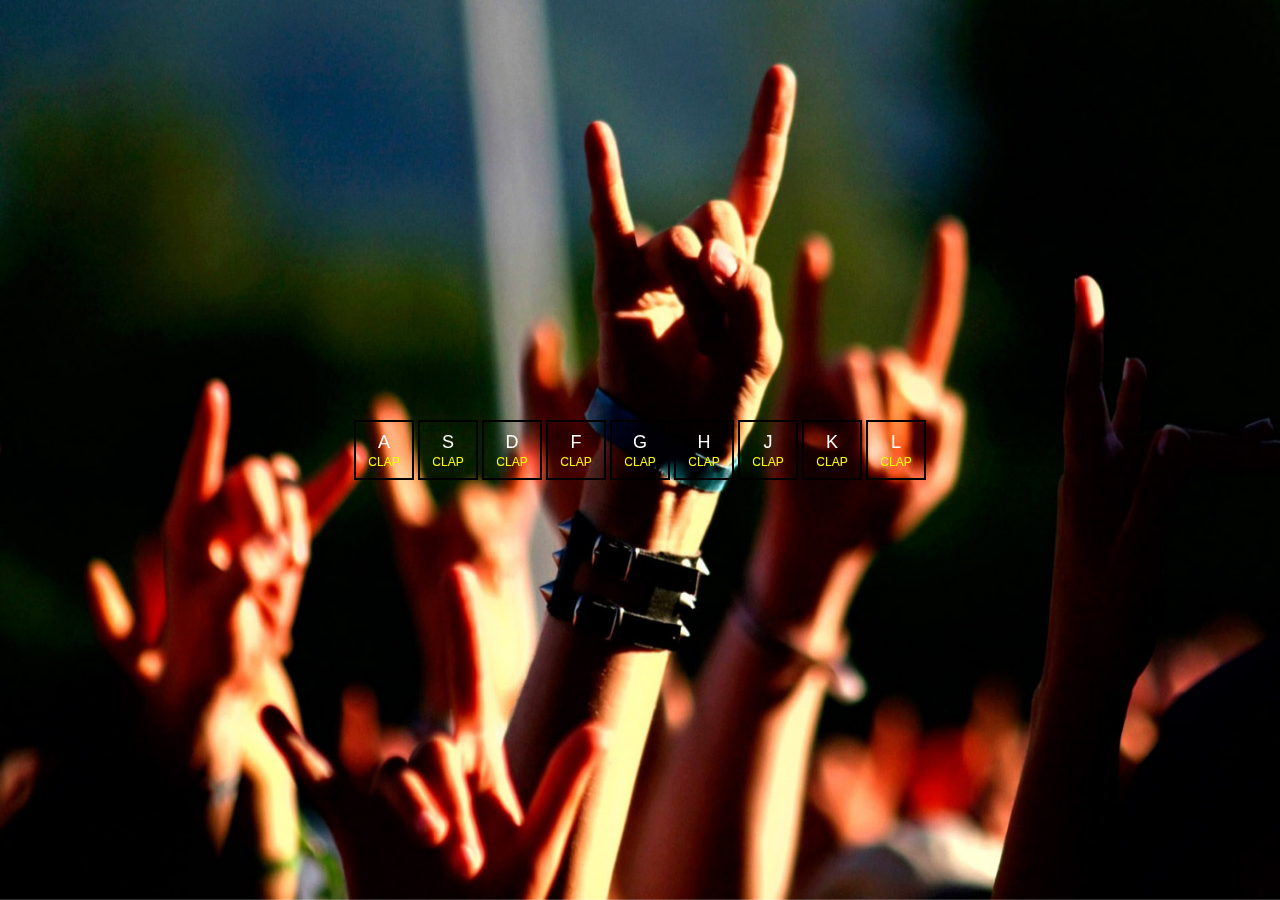
==== 1-drum-kit/index.html @ 671451c4 "add drum kit" ====
<!DOCTYPE html>
<html>
  <head>
    <link rel="stylesheet" type="text/css" href="styles.css">    
    <title>js drum kit</title>
  </head>
  <body>
  <img src="images/bg.jpg" alt="background" class="bg">
  <div id="buttons-wrapper">
    <button>A<span>CLAP</span></button>
    <button>S<span>CLAP</span></button>
    <button>D<span>CLAP</span></button>
    <button>F<span>CLAP</span></button>
    <button>G<span>CLAP</span></button>
    <button>H<span>CLAP</span></button>
    <button>J<span>CLAP</span></button>
    <button>K<span>CLAP</span></button>
    <button>L<span>CLAP</span></button>
  </div>
  <script src="script.js"></script>
  </body>
</html>
---- 1-drum-kit/styles.css ----
img.bg {
  /* Set rules to fill background */
  min-height: 100%;
  min-width: 1024px;

  /* Set up proportionate scaling */
  width: 100%;
  height: auto;

  /* Set up positioning */
  position: fixed;
  top: 0;
  left: 0;
}

@media screen and (max-width: 1024px) { /* Specific to this particular image */
  img.bg {
    left: 50%;
    margin-left: -512px;   /* 50% */
  }
}

#buttons-wrapper {
  position: absolute;
  top: 50%;
  left: 50%;
  transform: translate(-50%, -50%);
}

#buttons-wrapper button{
  background-color: transparent;
  color: #fff;
  border: 2px solid #000; 
  width: 60px;
  height: 60px;
  font-size: 18px;
}

#buttons-wrapper button span {
  color: yellow;
  font-size: 12px;
  display: block;
  padding-top: 2px;
}

.active {
  border-color: yellow!important;
}
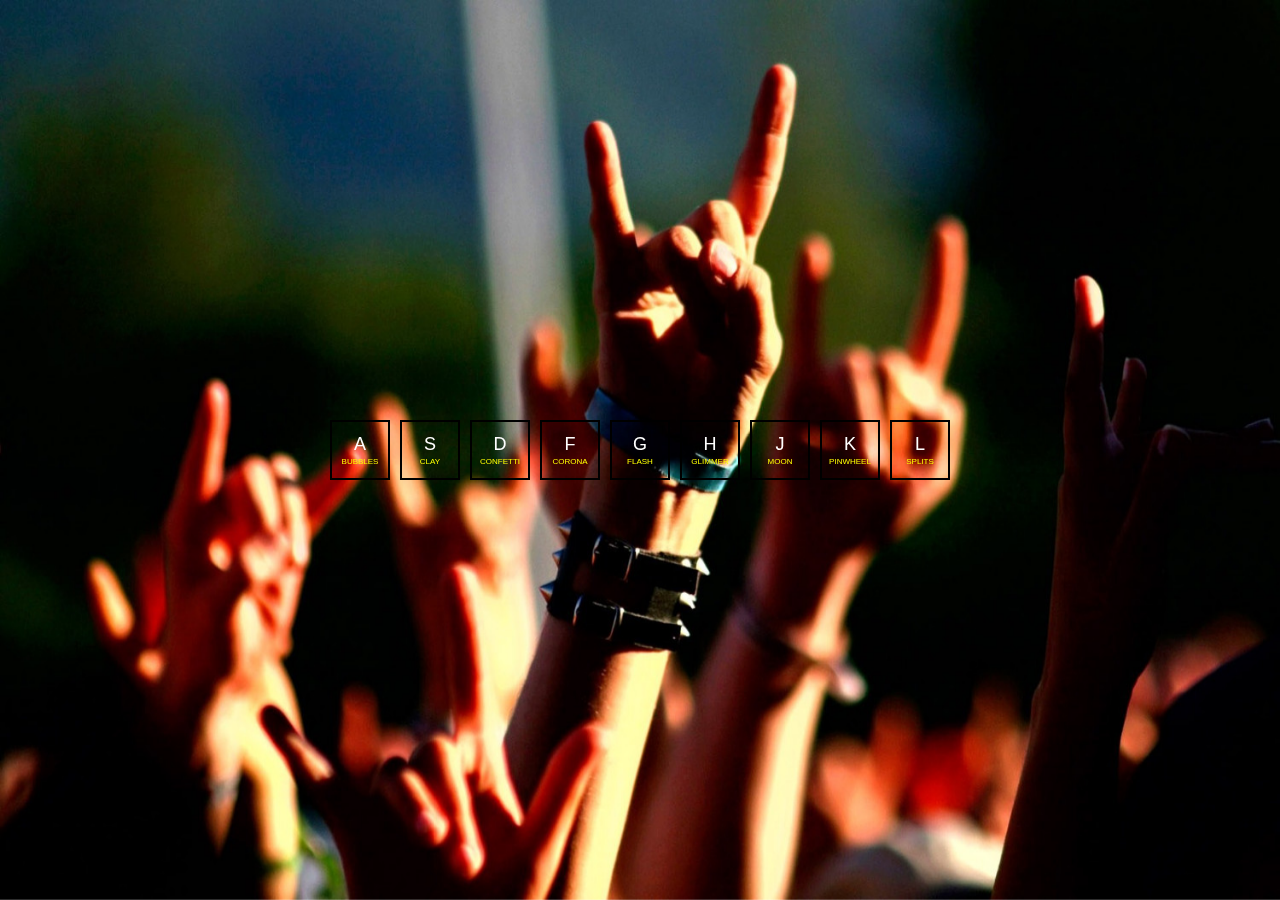
==== commit 84343f73: "refactor" ====
--- a/1-drum-kit/index.html
+++ b/1-drum-kit/index.html
@@ -7,15 +7,15 @@
   <body>
   <img src="images/bg.jpg" alt="background" class="bg">
   <div id="buttons-wrapper">
-    <button>A<span>CLAP</span></button>
-    <button>S<span>CLAP</span></button>
-    <button>D<span>CLAP</span></button>
-    <button>F<span>CLAP</span></button>
-    <button>G<span>CLAP</span></button>
-    <button>H<span>CLAP</span></button>
-    <button>J<span>CLAP</span></button>
-    <button>K<span>CLAP</span></button>
-    <button>L<span>CLAP</span></button>
+    <button>A<span>BUBBLES</span></button>
+    <button>S<span>CLAY</span></button>
+    <button>D<span>CONFETTI</span></button>
+    <button>F<span>CORONA</span></button>
+    <button>G<span>FLASH</span></button>
+    <button>H<span>GLIMMER</span></button>
+    <button>J<span>MOON</span></button>
+    <button>K<span>PINWHEEL</span></button>
+    <button>L<span>SPLITS</span></button>
   </div>
   <script src="script.js"></script>
   </body>
--- a/1-drum-kit/styles.css
+++ b/1-drum-kit/styles.css
@@ -33,16 +33,19 @@
   border: 2px solid #000; 
   width: 60px;
   height: 60px;
-  font-size: 18px;
+  font-size: 18px;  
+  transition: all .2s;
+  margin: 3px;
 }
 
 #buttons-wrapper button span {
   color: yellow;
-  font-size: 12px;
+  font-size: 8px;
   display: block;
   padding-top: 2px;
 }
 
-.active {
+.active {  
   border-color: yellow!important;
+  transform: scale(1.2);
 }